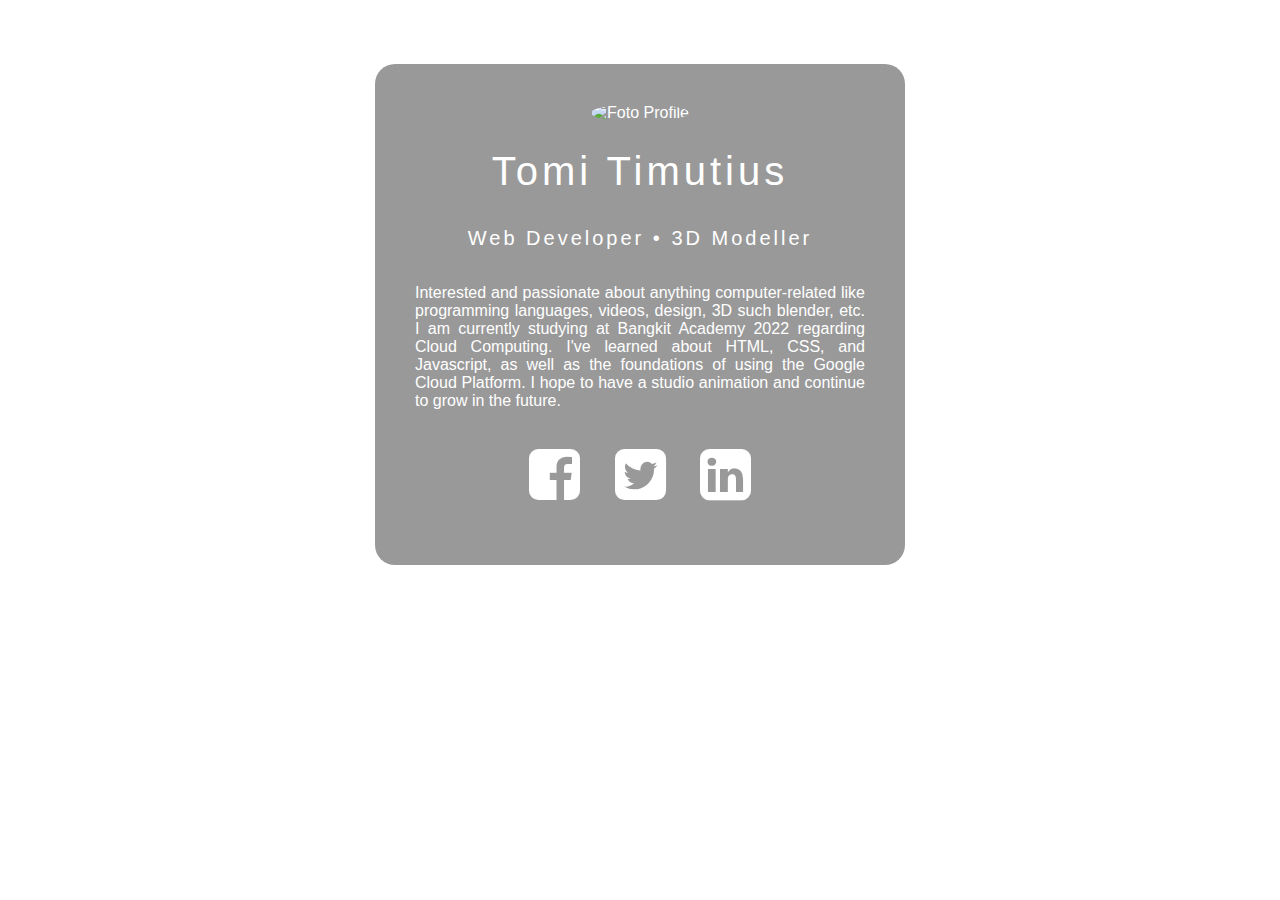
==== www/index.html @ 313fcf12 "initial commit" ====
<!DOCTYPE html>
<html lang="en">
<head>
    <meta charset="UTF-8">
    <meta http-equiv="X-UA-Compatible" content="IE=edge">
    <meta name="viewport" content="width=device-width, initial-scale=1.0">
    <link rel="stylesheet" href="style.css">
    <title>Personal Profile Website</title>
    <link rel="stylesheet" href="css/font-awesome.min.css">
</head>
<body>
    <div class="box">
        <img src="https://storage.googleapis.com/tomi-submision-1/Featured%20Image.jpg" alt="Foto Profile" class="box-img">
        <h1>Tomi Timutius</h1>
        <h5>Web Developer &bull; 3D Modeller</h5>
        <p>Interested and passionate about anything computer-related like programming languages, videos, design, 3D such blender, etc. I am currently studying at Bangkit Academy 2022 regarding Cloud Computing. I've learned about HTML, CSS, and Javascript, as well as the foundations of using the Google Cloud Platform. I hope to have a studio animation and continue to grow in the future.</p>
        <ul>
            <li><a href="https://web.facebook.com/tomitimutius"><i class="fa fa-facebook-square" aria-hidden="true"></i></a></li>
            <li><a href="https://twitter.com/urachan_ch"><i class="fa fa-twitter-square" aria-hidden="true"></i></a></li>
            <li><a href="https://www.linkedin.com/in/tomi-timutius-31b1ba137/"><i class="fa fa-linkedin-square" aria-hidden="true"></i></a></li>
        </ul>
    
    </div>
</body>
</html>
---- www/style.css ----
body{
    margin: 0;
    padding: 0;
    background: url(https://storage.googleapis.com/tomi-submision-1/wp6517811-anime-classroom-wallpapers.jpg) no-repeat;
    background-size: cover;
}
.box{
    width: 450px;
    background: rgba(0, 0, 0, 0.4);
    padding: 40px;
    text-align: center;
    margin: auto;
    margin-top: 5%;
    color: white;
    font-family: 'poppins', sans-serif;
    border-radius: 20px;
}
.box-img {
    border-radius: 50%;
    width: 200px;
}
.box h1{
    font-size: 40px;
    letter-spacing: 4px;
    font-weight: 100;
}
.box h5{
    font-size: 20px;
    letter-spacing: 3px;
    font-weight: 100;
}
.box p {
    text-align: justify;
}
ul{
    margin: 0;
    padding: 0;
}
.box li{
    display: inline-block;
    margin: 15px;
}
.box li a{
    color: white;
    text-decoration: none;
    font-size: 60px;
    transition: all ease-in-out 300ms;
}
.box li a:hover{
    color: #ccc;
}
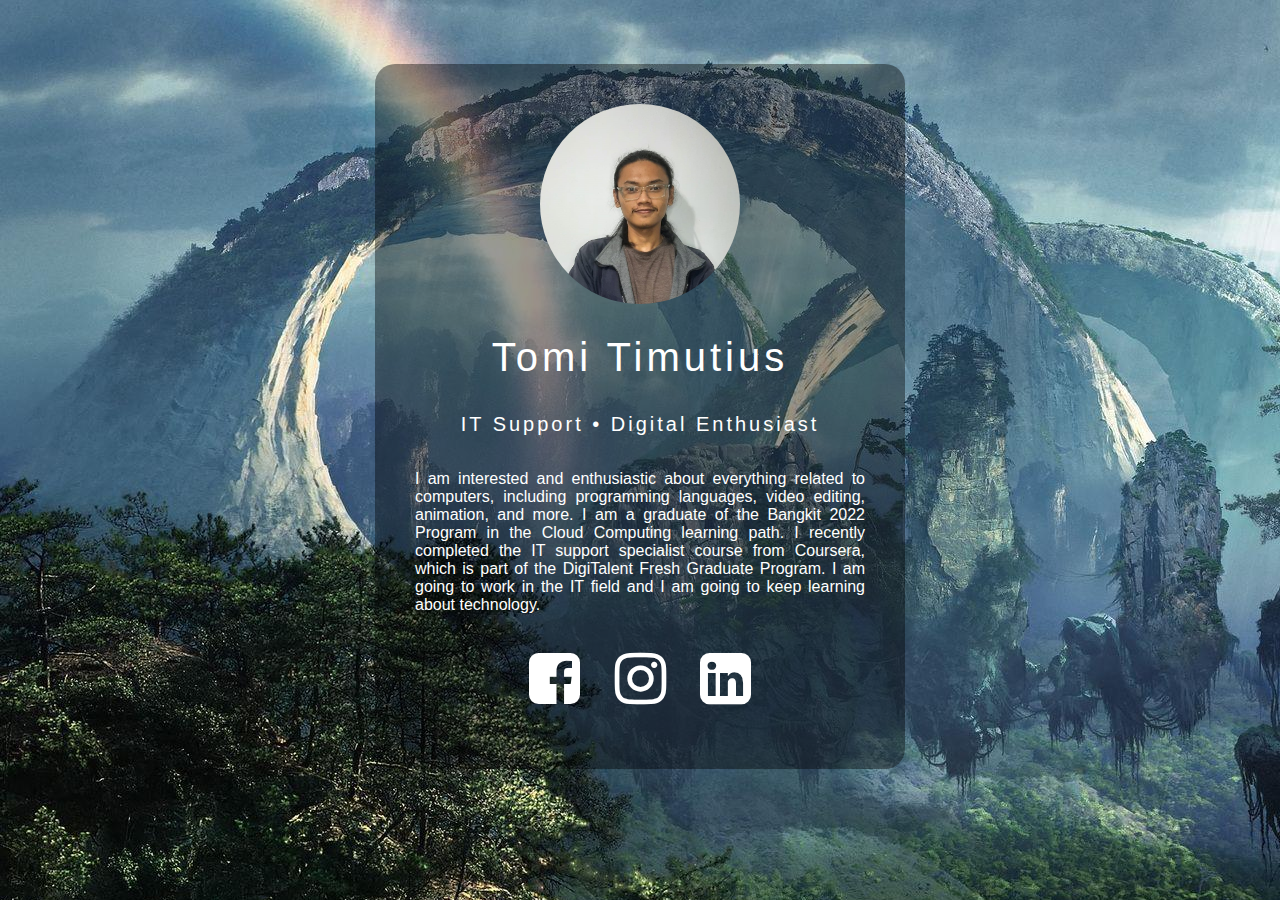
==== commit 6f5a7011: "update profile" ====
--- a/www/index.html
+++ b/www/index.html
@@ -10,14 +10,13 @@
 </head>
 <body>
     <div class="box">
-        <img src="https://storage.googleapis.com/tomi-submision-1/Featured%20Image.jpg" alt="Foto Profile" class="box-img">
+        <img src="Featured Image.jpg" alt="Foto Profile" class="box-img">
         <h1>Tomi Timutius</h1>
-        <h5>Web Developer &bull; 3D Modeller</h5>
-        <p>Interested and passionate about anything computer-related like programming languages, videos, design, 3D such blender, etc. I am currently studying at Bangkit Academy 2022 regarding Cloud Computing. I've learned about HTML, CSS, and Javascript, as well as the foundations of using the Google Cloud Platform. I hope to have a studio animation and continue to grow in the future.</p>
-        <ul>
-            <li><a href="https://web.facebook.com/tomitimutius"><i class="fa fa-facebook-square" aria-hidden="true"></i></a></li>
-            <li><a href="https://twitter.com/urachan_ch"><i class="fa fa-twitter-square" aria-hidden="true"></i></a></li>
-            <li><a href="https://www.linkedin.com/in/tomi-timutius-31b1ba137/"><i class="fa fa-linkedin-square" aria-hidden="true"></i></a></li>
+        <h5>IT Support &bull; Digital Enthusiast</h5>
+        <p>I am interested and enthusiastic about everything related to computers, including programming languages, video editing, animation, and more. I am a graduate of the Bangkit 2022 Program in the Cloud Computing learning path. I recently completed the IT support specialist course from Coursera, which is part of the DigiTalent Fresh Graduate Program. I am going to work in the IT field and I am going to keep learning about technology.</p>
+            <li><a href="https://web.facebook.com/tomitimutius" target="_blank"><i class="fa fa-facebook-square" aria-hidden="true"></i></a></li>
+            <li><a href="https://www.instagram.com/tomi_571/" target="_blank"><i class="fa fa-instagram" aria-hidden="true"></i></a></li>
+            <li><a href="https://www.linkedin.com/in/tomi-timutius-31b1ba137/" target="_blank"><i class="fa fa-linkedin-square" aria-hidden="true"></i></a></li>
         </ul>
     
     </div>
--- a/www/style.css
+++ b/www/style.css
@@ -1,8 +1,8 @@
 body{
     margin: 0;
     padding: 0;
-    background: url(https://storage.googleapis.com/tomi-submision-1/wp6517811-anime-classroom-wallpapers.jpg) no-repeat;
-    background-size: cover;
+    background: url(2071603.jpg) no-repeat;
+    background-size: auto;
 }
 .box{
     width: 450px;
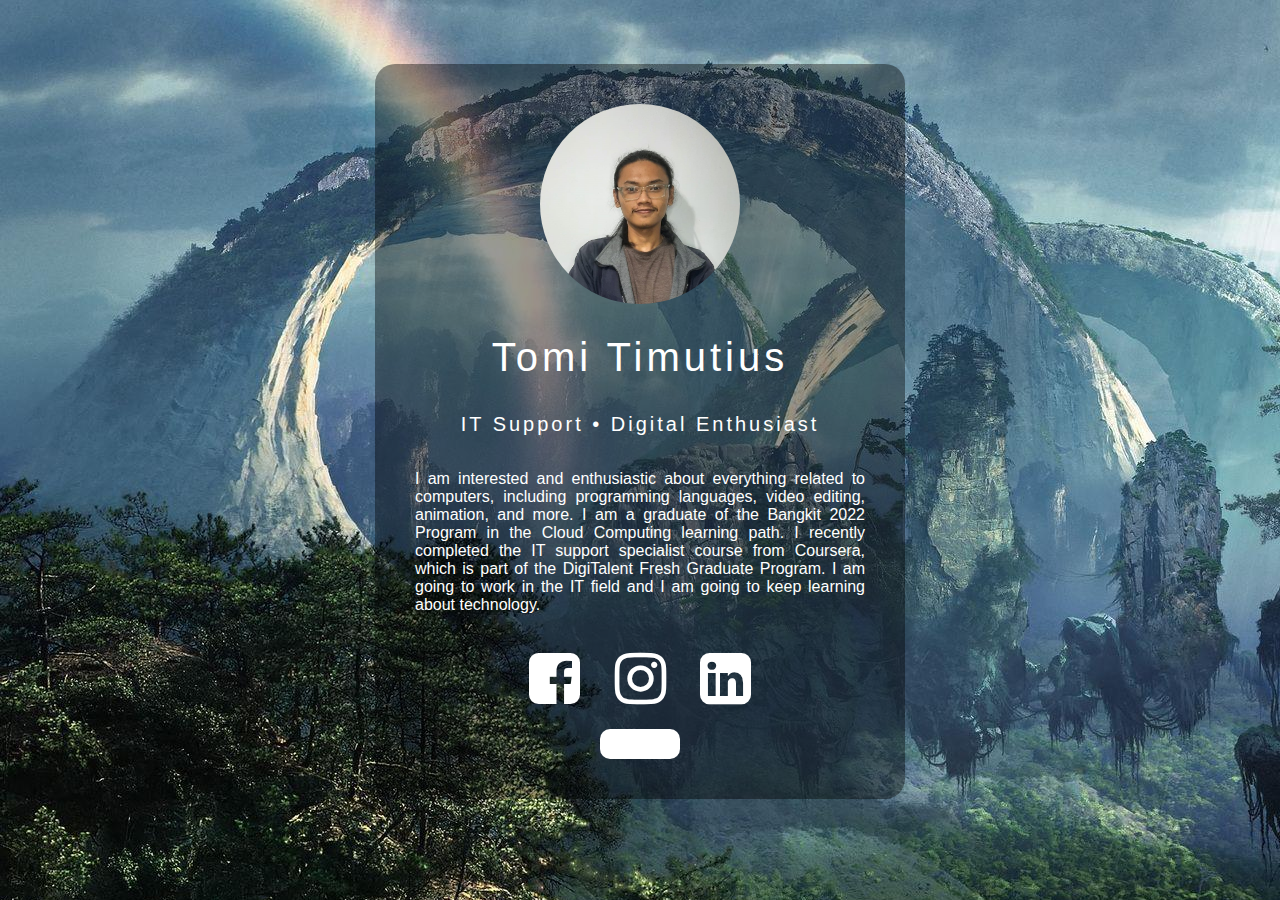
==== commit 80a06553: "add portof page" ====
--- a/www/index.html
+++ b/www/index.html
@@ -14,11 +14,12 @@
         <h1>Tomi Timutius</h1>
         <h5>IT Support &bull; Digital Enthusiast</h5>
         <p>I am interested and enthusiastic about everything related to computers, including programming languages, video editing, animation, and more. I am a graduate of the Bangkit 2022 Program in the Cloud Computing learning path. I recently completed the IT support specialist course from Coursera, which is part of the DigiTalent Fresh Graduate Program. I am going to work in the IT field and I am going to keep learning about technology.</p>
+        <ul>
             <li><a href="https://web.facebook.com/tomitimutius" target="_blank"><i class="fa fa-facebook-square" aria-hidden="true"></i></a></li>
             <li><a href="https://www.instagram.com/tomi_571/" target="_blank"><i class="fa fa-instagram" aria-hidden="true"></i></a></li>
             <li><a href="https://www.linkedin.com/in/tomi-timutius-31b1ba137/" target="_blank"><i class="fa fa-linkedin-square" aria-hidden="true"></i></a></li>
         </ul>
-    
+        <button><a href="portof.html>Portofolio</a></button>
     </div>
 </body>
 </html>--- a/www/style.css
+++ b/www/style.css
@@ -48,4 +48,23 @@
 }
 .box li a:hover{
     color: #ccc;
-}+}
+
+.box button {
+    background: white;
+    padding: 15px 40px;
+    border: none;
+    outline: none;
+    color: black;
+    cursor: pointer;
+    border-radius: 10px;
+    font-size: 20px;
+    text-decoration: none;
+}
+.box a {
+    text-decoration: none;
+    transition: all ease-in-out 300ms;
+}
+.box button a:hover{
+     color: #ccc;
+}
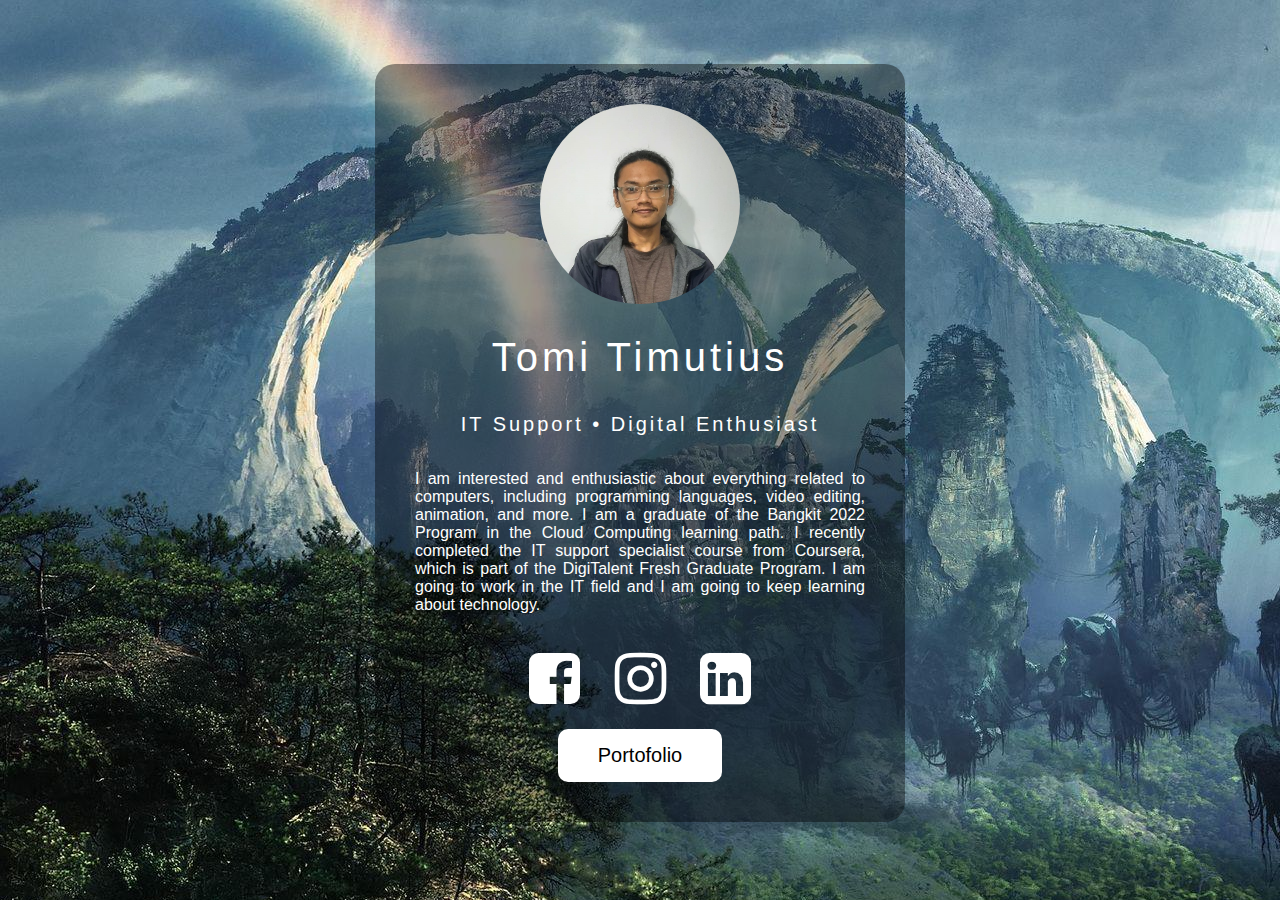
==== commit 21290b80: "fix button" ====
--- a/www/index.html
+++ b/www/index.html
@@ -19,7 +19,7 @@
             <li><a href="https://www.instagram.com/tomi_571/" target="_blank"><i class="fa fa-instagram" aria-hidden="true"></i></a></li>
             <li><a href="https://www.linkedin.com/in/tomi-timutius-31b1ba137/" target="_blank"><i class="fa fa-linkedin-square" aria-hidden="true"></i></a></li>
         </ul>
-        <button><a href="portof.html>Portofolio</a></button>
+        <button><a href="portof.html">Portofolio</a></button>
     </div>
 </body>
 </html>--- a/www/style.css
+++ b/www/style.css
@@ -55,13 +55,13 @@
     padding: 15px 40px;
     border: none;
     outline: none;
-    color: black;
     cursor: pointer;
     border-radius: 10px;
     font-size: 20px;
     text-decoration: none;
 }
 .box a {
+    color: black;
     text-decoration: none;
     transition: all ease-in-out 300ms;
 }
